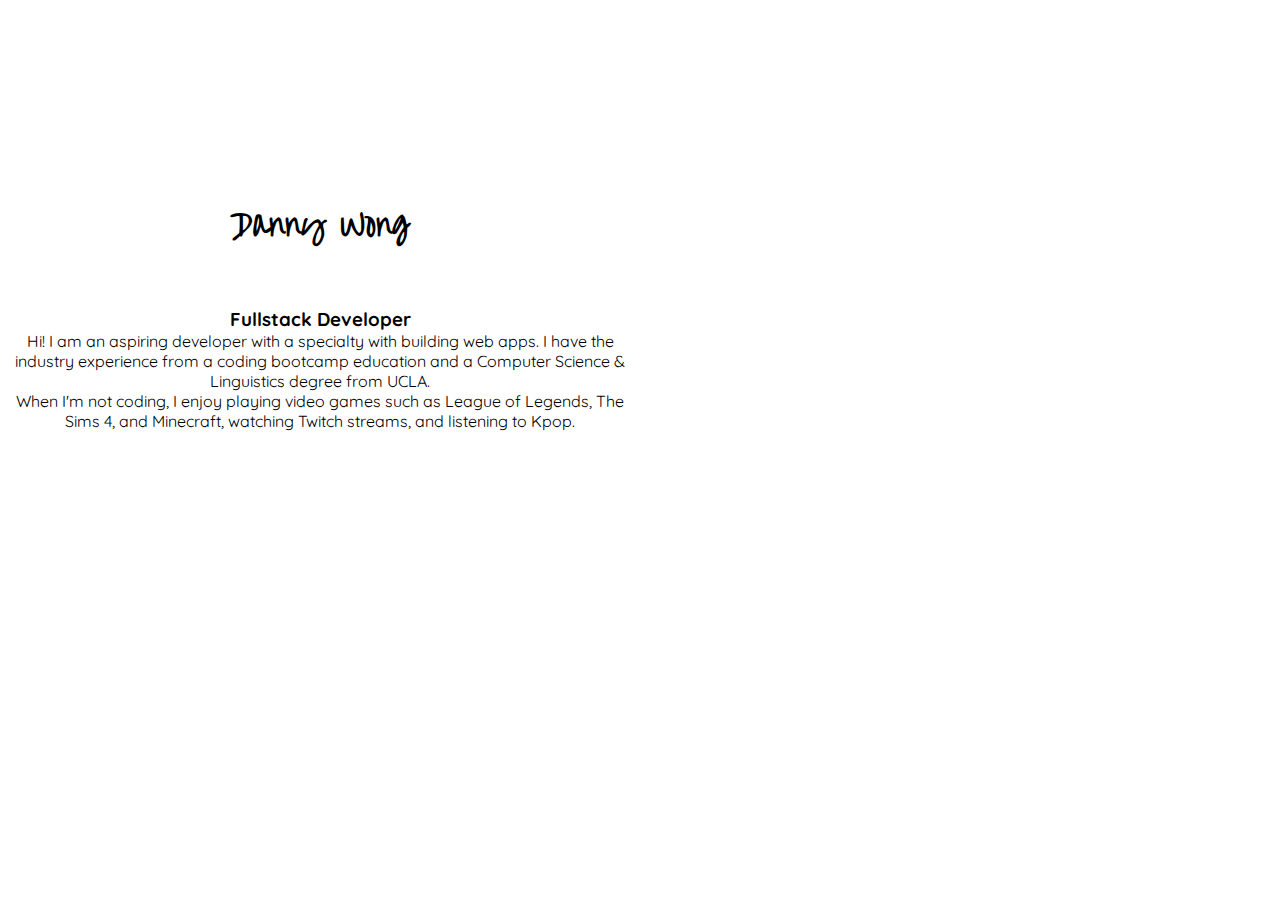
==== index.html @ a7777139 "Add files via upload" ====
<!DOCTYPE html>
<html>
<head>
	<title>Hire Danny Wong</title>
	<link rel="stylesheet" type="text/css" href="./style.css">
	<link rel="icon" href="https://66.media.tumblr.com/tumblr_lkl5zl2LmK1qfamg6.gif" type="image/gif" sizes="16x16">

</head>
<body>
	<div class="row">
		<div class="column column-6">
				<h1 class="title"> Danny Wong </h1>
			<h3> Fullstack Developer </h3>
			<p class="about-me"> Hi! I am an aspiring developer with a specialty with building web apps. I have the industry experience from a coding bootcamp education and a Computer Science & Linguistics degree from UCLA.</p>
			<p> When I'm not coding, I enjoy playing video games such as League of Legends, The Sims 4, and Minecraft, watching Twitch streams, and listening to Kpop.</p>
			
		</div>
		<div class="column column-6 projects">
			
			
		</div>
	</div>
	

	<script type="text/javascript" src="./app.js"></script>
</body>
</html>
---- style.css ----
@import url('https://fonts.googleapis.com/css?family=Poiret+One|Quicksand|Over+the+Rainbow');

/*

font-family: 'Quicksand', sans-serif;
font-family: 'Poiret One', cursive;

*/

* {
	margin: 0;
	padding: 0;
}

body {
	background: white;
	font-family: 'Quicksand', sans-serif;
}


.row, .column {
  box-sizing: border-box;

}

.column {
  float: left;
  text-align: center;
  overflow: hidden;
}

.column-1 { width: 8.33%; }
.column-2 { width: 16.66%; }
.column-3 { width: 25%; }
.column-4 { width: 33.33%; }
.column-5 { width: 41.66%; }
.column-6 { width: 50%; }
.column-7 { width: 58.33%; }
.column-8 { width: 66.66%; }
.column-9 { width: 75%; }
.column-10 { width: 83.33%; }
.column-11 { width: 91.66%; }
.column-12 { width: 100%; }



.title {
	margin-top: 30%;
	margin-bottom: 50px;
	font-weight: bold;
	font-family: 'Over the Rainbow', cursive;
	color: black;

}

.projects {
	background: url('./public/background.png');
	height: 100vh;
}
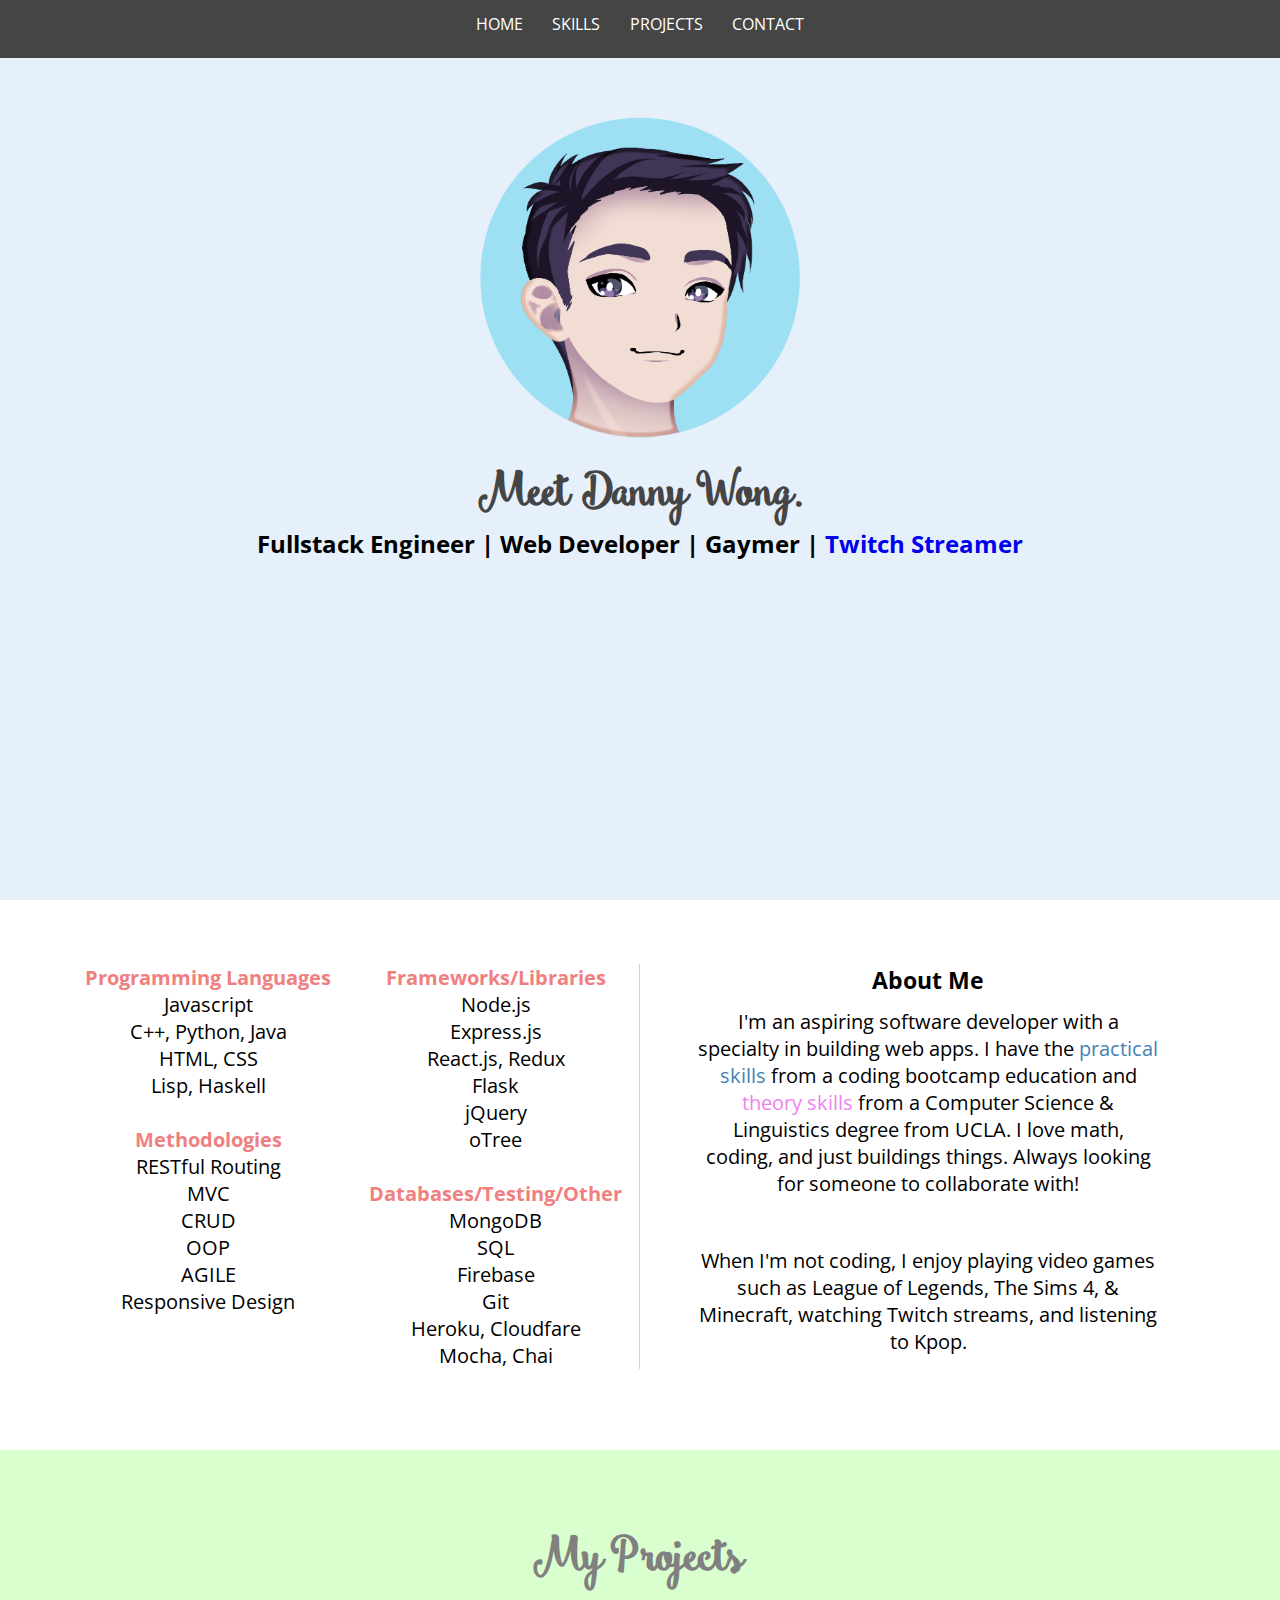
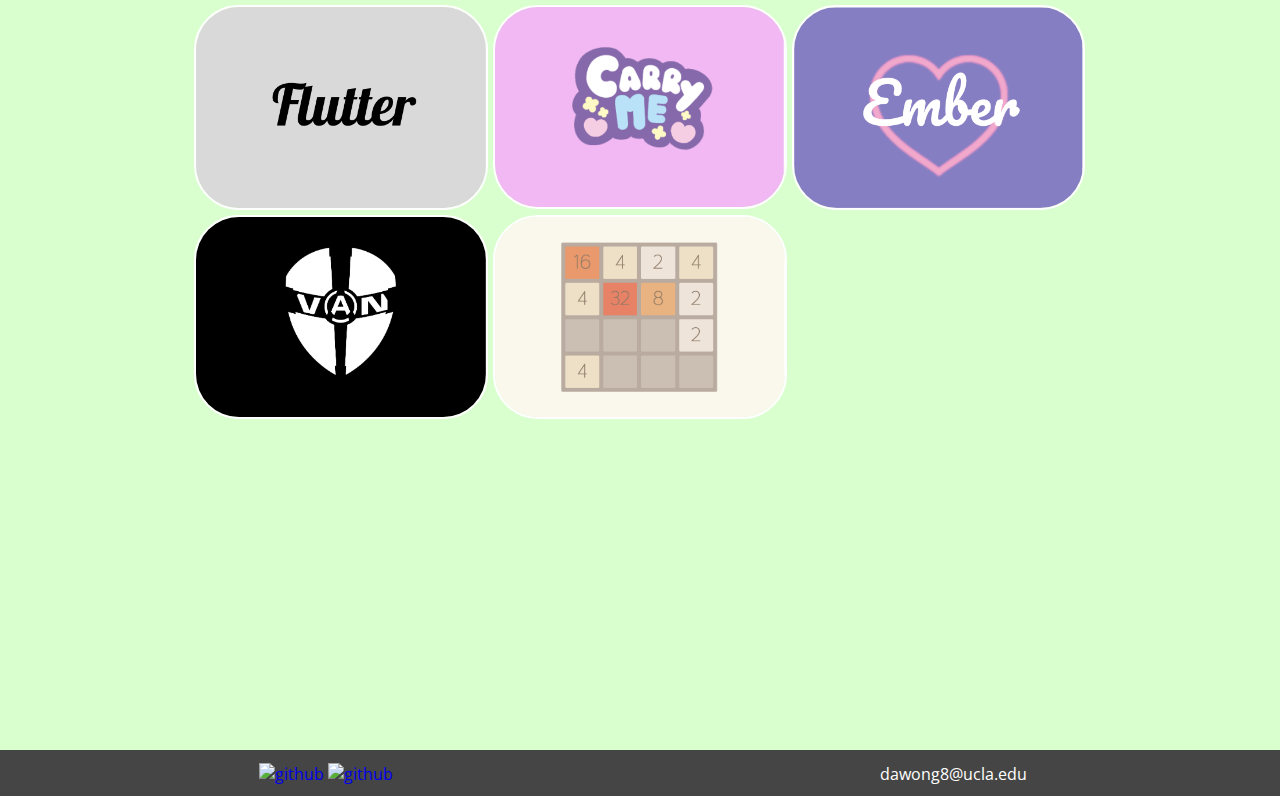
==== commit 81efeea2: "no one will see this" ====
--- a/index.html
+++ b/index.html
@@ -2,25 +2,200 @@
 <html>
 <head>
 	<title>Hire Danny Wong</title>
+	<script src="https://cdnjs.cloudflare.com/ajax/libs/jquery/3.2.1/jquery.js"></script>
+
 	<link rel="stylesheet" type="text/css" href="./style.css">
 	<link rel="icon" href="https://66.media.tumblr.com/tumblr_lkl5zl2LmK1qfamg6.gif" type="image/gif" sizes="16x16">
 
+
+
 </head>
 <body>
-	<div class="row">
+	<div class="nav"> 
+		<a href="#home"> HOME </a>
+		<a href="#skills"> SKILLS </a>
+		<a href="#projects"> PROJECTS </a>
+		<a href="#contact"> CONTACT </a>
+	</div>
+	<div id="invi"></div>
+	<div class="row home" id="home">
+		<div class="column column-12">
+			<img class="profile-pic" src="./public/photo.png" alt="profile-pic">
+
+			 
+		</div>
+		<div class="column column-12">
+			<h2 class="title"> Meet Danny Wong.</h2>
+		</div>
+		<div class="column column-12">
+			<h2 class="subtitle"> Fullstack Engineer | Web Developer | Gaymer | <a href="https://www.twitch.tv/clipclopper" target="_blank"> Twitch Streamer</a></h2>
+		</div>
+	</div>
+
+
+	<div class="row about-section" id="skills">
 		<div class="column column-6">
-				<h1 class="title"> Danny Wong </h1>
-			<h3> Fullstack Developer </h3>
-			<p class="about-me"> Hi! I am an aspiring developer with a specialty with building web apps. I have the industry experience from a coding bootcamp education and a Computer Science & Linguistics degree from UCLA.</p>
-			<p> When I'm not coding, I enjoy playing video games such as League of Legends, The Sims 4, and Minecraft, watching Twitch streams, and listening to Kpop.</p>
+			<div class="row">
+				<div class="column column-6"> 
+					<h4> Programming Languages </h4>
+					<ul>
+						<li>Javascript</li>
+						<li>C++, Python, Java</li>
+						<li>HTML, CSS</li>
+						<li>Lisp, Haskell</li>
+					</ul>
+					<br>
+					<h4> Methodologies</h4>
+					<ul>
+						<li>RESTful Routing</li>
+						<li>MVC</li>
+						<li>CRUD</li>
+						<li>OOP</li>
+						<li>AGILE</li>
+						<li>Responsive Design</li>
+					</ul>
+				</div>
+				<div class="column column-6 border"> 
+					<h4> Frameworks/Libraries</h4>
+					<ul>
+						<li>Node.js</li>
+						<li>Express.js</li>
+						<li>React.js, Redux</li>
+						<li>Flask</li>
+						<li>jQuery</li>
+						<li>oTree</li>
+
+					</ul>
+					<br>
+					<h4> Databases/Testing/Other</h4>
+					<ul>
+						<li>MongoDB</li>
+
+						<li>SQL</li>
+						<li>Firebase</li>
+						<li>Git</li>
+						<li>Heroku, Cloudfare</li>
+						<li>Mocha, Chai</li>
+
+					</ul>
+				</div>
+			</div>
+		</div>
+		<div class="column column-6 about-panel">
+			<h3> About Me </h3>
+			<p class="about-me"> I'm an aspiring software developer with a specialty in building web apps. I have the <span class="practical">practical skills </span> from a coding bootcamp education and <span class="theory"> theory skills </span> from a Computer Science & Linguistics degree from UCLA. I love math, coding, and just buildings things. Always looking for someone to collaborate with!</p>
+			<br>
+			<p class="about-me"> When I'm not coding, I enjoy playing video games such as League of Legends, The Sims 4, & Minecraft, watching Twitch streams, and listening to Kpop.</p>
+			<br>
 			
 		</div>
-		<div class="column column-6 projects">
-			
-			
-		</div>
-	</div>
-	
+	</div>
+	<div class="row project" id="projects">
+		<div class="column column-12 project-title" >
+			<h2 class="title">My Projects</h2>
+
+		</div>
+
+		<div class="column column-12">
+			<div class="row project-listing">
+				<div class="column column-4 project-item">
+					<img src="./public/flutter.png" alt="flutter">
+					  <div class="overlay">
+					    <div class="text">
+					    	<h2> Instagram Recreation. </h2>
+					    	<p> Some features include uploading pictures/creating posts, Facebook login/register, followers/likes, comments. </p> 
+				    		<a href="https://github.com/dawong8/instagram-clone" target="_blank"> 
+				    			<img class="icon" src="http://www.stickpng.com/assets/images/5847f98fcef1014c0b5e48c0.png" alt="github"> 
+				    		</a>
+				    		<a href="https://flutter-client.herokuapp.com/" target="_blank"> 
+				    			<img class="icon" src="https://image.flaticon.com/icons/svg/34/34735.svg" alt="link"> 
+				    		</a>
+					    </div>
+					</div>
+				</div>
+				<div class="column column-4 project-item">
+					<img src="./public/carryme.png" alt="carryme">
+					<div class="overlay">
+					    <div class="text">
+					    	<h2> Fortnite Matchmaking. </h2>
+					    	<p> No more posting on forums to find other Fortnite players. </p> <p> Fortnite meets Tinder & Yelp! </p>
+					    	<a href="https://github.com/dawong8/carry-me-frontend" target="_blank"> 
+				    			<img class="icon" src="http://www.stickpng.com/assets/images/5847f98fcef1014c0b5e48c0.png" alt="github"> 
+				    		</a>
+				    		<a href="https://carryme-frontend.herokuapp.com/" target="_blank"> 
+				    			<img class="icon" src="https://image.flaticon.com/icons/svg/34/34735.svg" alt="link"> 
+				    		</a>
+					    </div>
+					</div>
+				</div>
+				
+				<div class="column column-4 project-item">
+					<img src="./public/ember.png" alt="ember">
+					<div class="overlay">
+					    <div class="text">
+					    	<h2> Ember Dating App. </h2>
+					    	<p> Recreated Tinder as an Express.js server rendered dating app with date idea suggestions. </p>
+					    	<a href="https://github.com/dawong8/ember-dating-app" target="_blank"> 
+				    			<img class="icon" src="http://www.stickpng.com/assets/images/5847f98fcef1014c0b5e48c0.png" alt="github"> 
+				    		</a>
+				    		<a href="https://ember-dating.herokuapp.com/" target="_blank"> 
+				    			<img class="icon" src="https://image.flaticon.com/icons/svg/34/34735.svg" alt="link"> 
+				    		</a>
+					    </div>
+					</div>
+				</div>
+				<div class="column column-4 project-item">
+					<img src="./public/vgl.png" alt="vgl">
+					<div class="overlay">
+					    <div class="text">
+					    	<h2> Esports Tournament. </h2>
+					    	<p> Freelance work for Twitch Streamer "Vanvliete". League of Legends esports score, schedule, & team tracker. </p>
+					    	<a href="https://github.com/dawong8/vangamingleague" target="_blank"> 
+				    			<img class="icon" src="http://www.stickpng.com/assets/images/5847f98fcef1014c0b5e48c0.png" alt="github"> 
+				    		</a>
+				    		<a href="http://www.vangamingleague.com/" target="_blank"> 
+				    			<img class="icon" src="https://image.flaticon.com/icons/svg/34/34735.svg" alt="link"> 
+				    		</a>
+					    </div>
+					</div>
+				</div>
+				<div class="column column-4 project-item">
+					<img src="./public/2048.png" alt="2048">
+					<div class="overlay">
+					    <div class="text">
+					    	<h2> 2048 Game. </h2>
+					    	<p> Recreation of 2048 tile game using pure JS and jQuery. </p>
+					    	<a href="https://github.com/dawong8/2048/" target="_blank"> 
+				    			<img class="icon" src="http://www.stickpng.com/assets/images/5847f98fcef1014c0b5e48c0.png" alt="github"> 
+				    		</a>
+				    		<a href="https://dawong8.github.io/2048/" target="_blank"> 
+				    			<img class="icon" src="https://image.flaticon.com/icons/svg/34/34735.svg" alt="link"> 
+				    		</a>
+					    </div>
+					</div>
+				</div>
+
+			</div>
+
+		</div>
+
+	</div>
+
+	<div class="footer" id="contact"> 
+		<div class="row">
+			<div class="column column-6">
+				<a href="https://github.com/dawong8" target="_blank"> 
+    				<img class="footer-icon" src="http://www.stickpng.com/assets/images/5847f98fcef1014c0b5e48c0.png" alt="github"> 
+				</a>
+				<a href="https://www.linkedin.com/in/dawong8/" target="_blank"> 
+    				<img class="footer-icon" src="https://cdn.freebiesupply.com/logos/large/2x/linkedin-icon-logo-png-transparent.png" alt="github"> 
+				</a>
+			</div>
+			<div class="column column-6">
+				dawong8@ucla.edu
+			</div>
+		</div>
+	</div>
 
 	<script type="text/javascript" src="./app.js"></script>
 </body>
--- a/style.css
+++ b/style.css
@@ -1,20 +1,22 @@
-@import url('https://fonts.googleapis.com/css?family=Poiret+One|Quicksand|Over+the+Rainbow');
-
-/*
-
-font-family: 'Quicksand', sans-serif;
-font-family: 'Poiret One', cursive;
-
-*/
+@import url('https://fonts.googleapis.com/css?family=Poiret+One|Quicksand|Open+Sans+Condensed:300');
+
+@font-face {
+  font-family: myFirstFont;
+  src: url('./public/Smoothie Shoppe.ttf');
+}
+
+
 
 * {
 	margin: 0;
 	padding: 0;
+	scroll-behavior: smooth;
+
 }
 
 body {
 	background: white;
-	font-family: 'Quicksand', sans-serif;
+	font-family: 'Open Sans Condensed', sans-serif;
 }
 
 
@@ -44,16 +46,205 @@
 
 
 
+
+.hide {
+	display: none;
+}
+
+/* home page */
+
+.home{
+	height: 100vh;
+	width: 100%;
+	background: #e6f0fa;
+	z-index: 1;
+}
+
+.profile-pic {
+	margin-top: 100px;
+	width: 25%;
+}
 .title {
-	margin-top: 30%;
-	margin-bottom: 50px;
-	font-weight: bold;
-	font-family: 'Over the Rainbow', cursive;
+
+	font-family: myFirstFont;
+	color: #454545;
+	font-size: 45px;
+
+
+}
+
+
+
+/* nav bar */
+
+.nav {
+	position: fixed;
+	background: #454545;
+	width: 100%;
+	height: 5%;
+	text-align: center;
+	z-index: 99;
+	padding-top: 1%;
+}
+
+.nav a {
+	text-decoration: none;
+	padding: 1%;
+	color: white;
+}
+a:hover {
+	color: lightcoral;
+}
+
+a:visted {
 	color: black;
-
-}
-
-.projects {
-	background: url('./public/background.png');
+}
+
+/* footer */
+
+.footer {
+	bottom: 0;
+	background: #454545;
+	height: 20px;
+	text-align: center;
+	color: white;
+	padding: 1%;
+}
+
+.footer-icon {
+	width: 3%;
+}
+
+
+
+/* rain animation */
+.rain {
+	position: relative;
+	opacity: 0.5;
+	z-index: 2;
+}
+
+#invi {
+	height: 0;
+	width: 1200px;
+}
+
+/* about */
+
+.about-section {
+	background: white;
+	font-size: 20px;
+	text-align: center;
+	padding: 5%;
+	height: 550px;
+
+}
+
+
+
+.about-me {
+	text-align: center;
+	margin: 2% 10%;
+}
+
+
+h4 {
+	color: lightcoral;
+
+}
+
+.border {
+	border-right: solid 1px lightgrey;
+}
+
+
+.practical {
+	color: steelblue;
+}
+
+.theory {
+	color: violet;
+}
+
+
+
+
+/* projects */
+
+
+.project {
+	background: #d9ffce;
 	height: 100vh;
+}
+
+.project-title{
+	margin-top: 75px;
+}
+
+.project-title h2 {
+	color: grey;
+}
+
+
+
+.project-listing {
+	padding: 1% 15%;
+}
+
+
+.project-item {
+	position: relative;
+}
+
+.project-item img {
+	width:97%;
+	border: 2px solid white;
+	border-radius: 45px;
+}
+
+.overlay {
+	position: absolute;
+	top: 0;
+	bottom: 0;
+	left: 0;
+	right: 0;
+
+	width:100%;
+	border-radius: 45px;
+
+	opacity: 0;
+
+	transition: .5s ease;
+	background-color: #ffe7e7;
+}
+
+.project-item:hover .overlay {
+  opacity: 1;
+}
+
+.text {
+  color: black;
+  font-size: 15px;
+  position: absolute;
+  top: 50%;
+  left: 50%;
+  -webkit-transform: translate(-50%, -50%);
+  -ms-transform: translate(-50%, -50%);
+  transform: translate(-50%, -50%);
+  text-align: left;
+}
+
+.icon {
+	border: none !important;
+	width: 15% !important;
+}
+
+
+.icon:hover, .footer-icon:hover {
+	opacity: 0.5;
+	cursor: pointer;
+}
+
+a {
+	text-decoration-line: none;
 }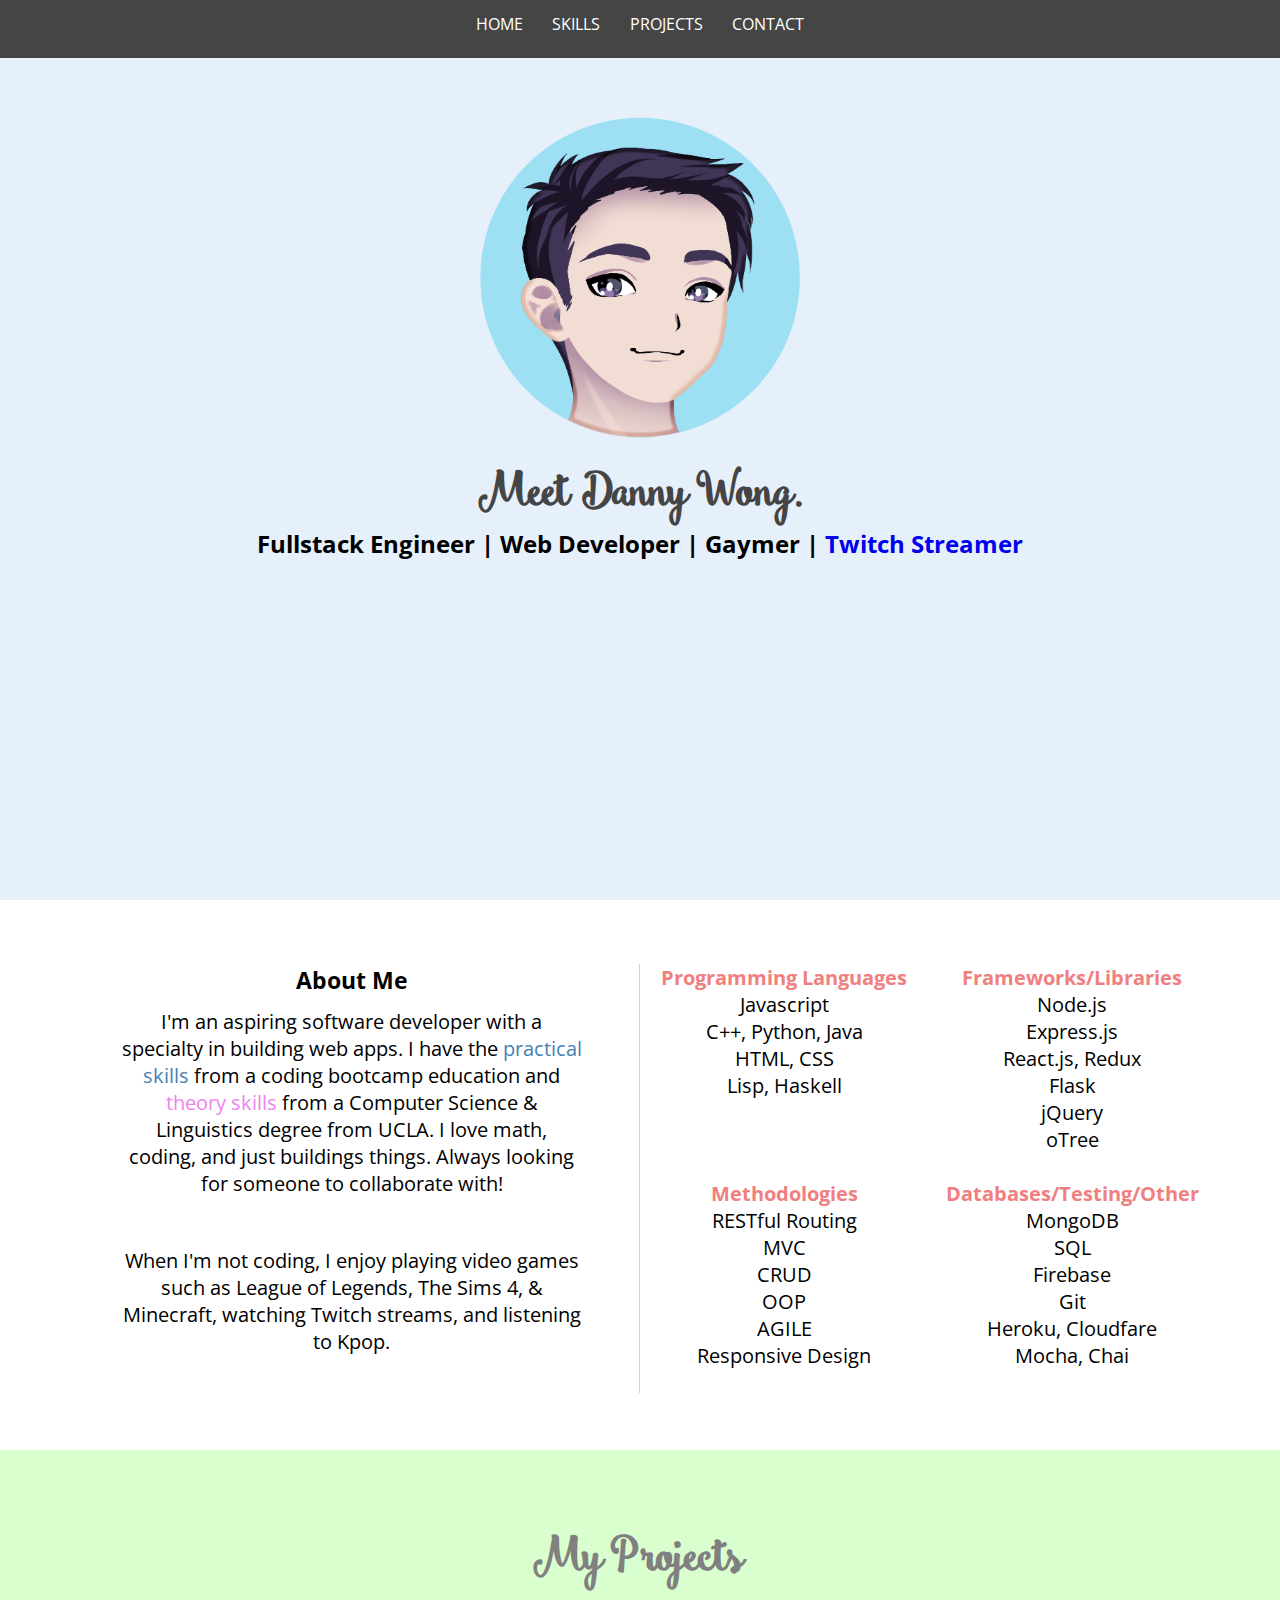
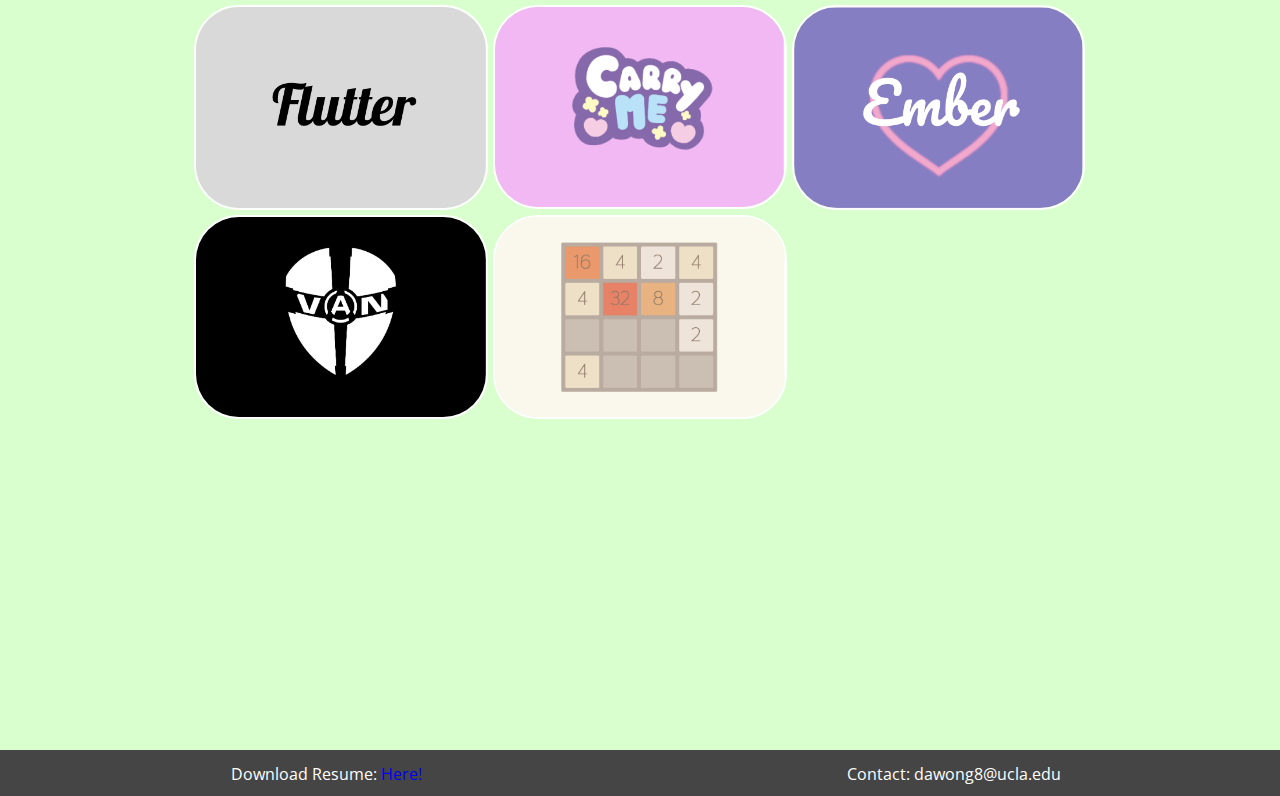
==== commit 5d2d52a4: "responsive css" ====
--- a/index.html
+++ b/index.html
@@ -34,7 +34,15 @@
 
 
 	<div class="row about-section" id="skills">
-		<div class="column column-6">
+		<div class="column column-6 about-panel border">
+			<h3> About Me </h3>
+			<p class="about-me"> I'm an aspiring software developer with a specialty in building web apps. I have the <span class="practical">practical skills </span> from a coding bootcamp education and <span class="theory"> theory skills </span> from a Computer Science & Linguistics degree from UCLA. I love math, coding, and just buildings things. Always looking for someone to collaborate with!</p>
+			<br>
+			<p class="about-me"> When I'm not coding, I enjoy playing video games such as League of Legends, The Sims 4, & Minecraft, watching Twitch streams, and listening to Kpop.</p>
+			<br>
+			
+		</div>
+		<div class="column column-6 skills-panel">
 			<div class="row">
 				<div class="column column-6"> 
 					<h4> Programming Languages </h4>
@@ -44,6 +52,8 @@
 						<li>HTML, CSS</li>
 						<li>Lisp, Haskell</li>
 					</ul>
+					<br>
+					<br>
 					<br>
 					<h4> Methodologies</h4>
 					<ul>
@@ -55,7 +65,7 @@
 						<li>Responsive Design</li>
 					</ul>
 				</div>
-				<div class="column column-6 border"> 
+				<div class="column column-6"> 
 					<h4> Frameworks/Libraries</h4>
 					<ul>
 						<li>Node.js</li>
@@ -81,14 +91,7 @@
 				</div>
 			</div>
 		</div>
-		<div class="column column-6 about-panel">
-			<h3> About Me </h3>
-			<p class="about-me"> I'm an aspiring software developer with a specialty in building web apps. I have the <span class="practical">practical skills </span> from a coding bootcamp education and <span class="theory"> theory skills </span> from a Computer Science & Linguistics degree from UCLA. I love math, coding, and just buildings things. Always looking for someone to collaborate with!</p>
-			<br>
-			<p class="about-me"> When I'm not coding, I enjoy playing video games such as League of Legends, The Sims 4, & Minecraft, watching Twitch streams, and listening to Kpop.</p>
-			<br>
-			
-		</div>
+		
 	</div>
 	<div class="row project" id="projects">
 		<div class="column column-12 project-title" >
@@ -102,7 +105,7 @@
 					<img src="./public/flutter.png" alt="flutter">
 					  <div class="overlay">
 					    <div class="text">
-					    	<h2> Instagram Recreation. </h2>
+					    	<h2> Instagram Recreation </h2>
 					    	<p> Some features include uploading pictures/creating posts, Facebook login/register, followers/likes, comments. </p> 
 				    		<a href="https://github.com/dawong8/instagram-clone" target="_blank"> 
 				    			<img class="icon" src="http://www.stickpng.com/assets/images/5847f98fcef1014c0b5e48c0.png" alt="github"> 
@@ -117,7 +120,7 @@
 					<img src="./public/carryme.png" alt="carryme">
 					<div class="overlay">
 					    <div class="text">
-					    	<h2> Fortnite Matchmaking. </h2>
+					    	<h2> Fortnite Matchmaking </h2>
 					    	<p> No more posting on forums to find other Fortnite players. </p> <p> Fortnite meets Tinder & Yelp! </p>
 					    	<a href="https://github.com/dawong8/carry-me-frontend" target="_blank"> 
 				    			<img class="icon" src="http://www.stickpng.com/assets/images/5847f98fcef1014c0b5e48c0.png" alt="github"> 
@@ -128,12 +131,12 @@
 					    </div>
 					</div>
 				</div>
-				
+				<div class="project-item mystery">. </div>
 				<div class="column column-4 project-item">
 					<img src="./public/ember.png" alt="ember">
 					<div class="overlay">
 					    <div class="text">
-					    	<h2> Ember Dating App. </h2>
+					    	<h2> Ember Dating App </h2>
 					    	<p> Recreated Tinder as an Express.js server rendered dating app with date idea suggestions. </p>
 					    	<a href="https://github.com/dawong8/ember-dating-app" target="_blank"> 
 				    			<img class="icon" src="http://www.stickpng.com/assets/images/5847f98fcef1014c0b5e48c0.png" alt="github"> 
@@ -144,11 +147,12 @@
 					    </div>
 					</div>
 				</div>
+
 				<div class="column column-4 project-item">
 					<img src="./public/vgl.png" alt="vgl">
 					<div class="overlay">
 					    <div class="text">
-					    	<h2> Esports Tournament. </h2>
+					    	<h2> Esports Tournament </h2>
 					    	<p> Freelance work for Twitch Streamer "Vanvliete". League of Legends esports score, schedule, & team tracker. </p>
 					    	<a href="https://github.com/dawong8/vangamingleague" target="_blank"> 
 				    			<img class="icon" src="http://www.stickpng.com/assets/images/5847f98fcef1014c0b5e48c0.png" alt="github"> 
@@ -163,7 +167,7 @@
 					<img src="./public/2048.png" alt="2048">
 					<div class="overlay">
 					    <div class="text">
-					    	<h2> 2048 Game. </h2>
+					    	<h2> 2048 Game </h2>
 					    	<p> Recreation of 2048 tile game using pure JS and jQuery. </p>
 					    	<a href="https://github.com/dawong8/2048/" target="_blank"> 
 				    			<img class="icon" src="http://www.stickpng.com/assets/images/5847f98fcef1014c0b5e48c0.png" alt="github"> 
@@ -184,15 +188,11 @@
 	<div class="footer" id="contact"> 
 		<div class="row">
 			<div class="column column-6">
-				<a href="https://github.com/dawong8" target="_blank"> 
-    				<img class="footer-icon" src="http://www.stickpng.com/assets/images/5847f98fcef1014c0b5e48c0.png" alt="github"> 
-				</a>
-				<a href="https://www.linkedin.com/in/dawong8/" target="_blank"> 
-    				<img class="footer-icon" src="https://cdn.freebiesupply.com/logos/large/2x/linkedin-icon-logo-png-transparent.png" alt="github"> 
-				</a>
+				Download Resume: 
+				<a href="./public/danny_wong_resume.pdf" download> Here!</a>
 			</div>
 			<div class="column column-6">
-				dawong8@ucla.edu
+				Contact: dawong8@ucla.edu
 			</div>
 		</div>
 	</div>
--- a/style.css
+++ b/style.css
@@ -73,6 +73,14 @@
 
 }
 
+@media only screen and (max-width: 1000px) {
+ 	 .profile-pic {
+ 	 	width: 300px;
+ 	 }
+ 	 .home {
+ 	 	height: 700px;
+ 	 }
+}
 
 
 /* nav bar */
@@ -100,6 +108,13 @@
 	color: black;
 }
 
+@media only screen and (max-height: 500px) {
+ 	 .nav {
+ 	 	height: 25px;
+ 	 }
+
+}
+
 /* footer */
 
 .footer {
@@ -117,18 +132,6 @@
 
 
 
-/* rain animation */
-.rain {
-	position: relative;
-	opacity: 0.5;
-	z-index: 2;
-}
-
-#invi {
-	height: 0;
-	width: 1200px;
-}
-
 /* about */
 
 .about-section {
@@ -168,7 +171,20 @@
 
 
 
-
+@media only screen and (max-width: 800px) {
+	.about-section {
+		height: 140vh;
+	}
+	.skills-panel{
+		width: 100%;
+	}
+	.about-panel {
+		width: 100%;
+	}
+	.border {
+		border-right: none;
+	}
+}
 /* projects */
 
 
@@ -247,4 +263,58 @@
 
 a {
 	text-decoration-line: none;
-}+}
+
+.mystery {
+	display: none;
+}
+
+@media only screen and (max-width: 1150px) {
+	.project {
+		height: 200vh;
+	}
+	.project-item {
+		width: 50%;
+	}
+	.mystery {
+		visibility: hidden;
+		display: block;
+	}
+	.project-listing {
+		padding: 1% 5%;
+	}
+
+}
+@media only screen and (max-width: 900px) {
+	.project {
+		height: 180vh;
+	}
+}
+
+@media only screen and (max-width: 790px) {
+	.project {
+		height: 150vh;
+	}
+}
+
+@media only screen and (max-width: 700px) {
+	.project-item {
+		width: 100%;
+	}
+	.project {
+		height: 370vh;
+	}
+}
+
+@media only screen and (max-width: 650px) {
+	.project {
+		height: 350vh;
+	}
+}
+
+@media only screen and (max-width: 400px) {
+	.project {
+		height: 230vh;
+	}
+}
+
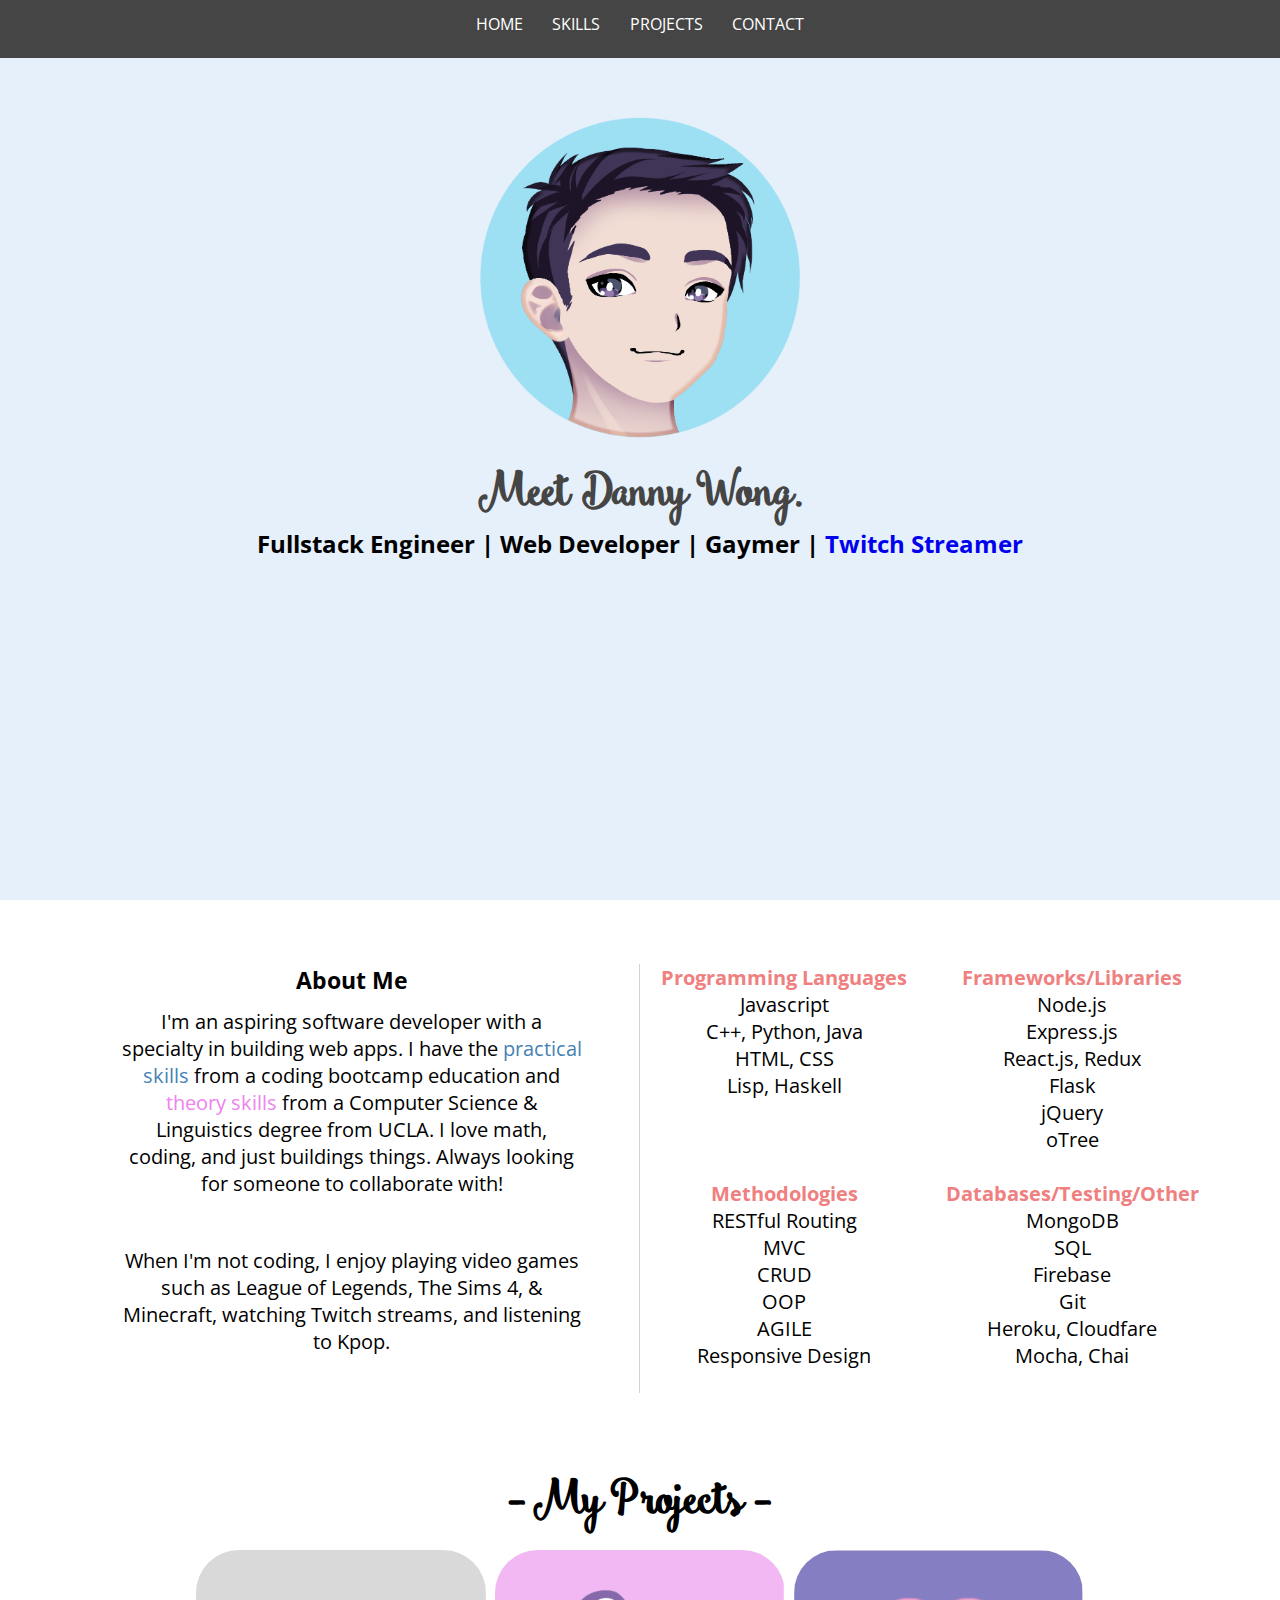
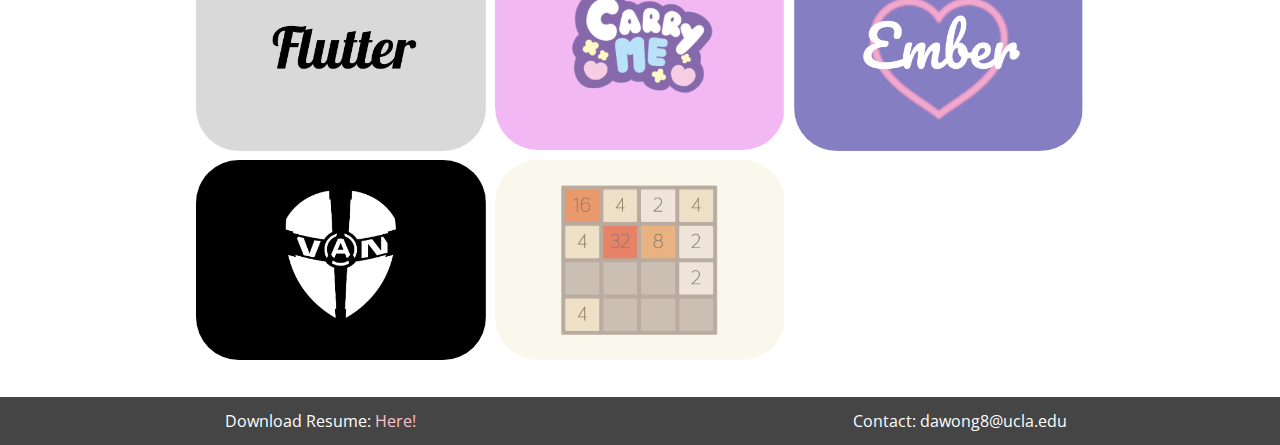
==== commit bd088981: "changes to responsiveness" ====
--- a/index.html
+++ b/index.html
@@ -95,7 +95,7 @@
 	</div>
 	<div class="row project" id="projects">
 		<div class="column column-12 project-title" >
-			<h2 class="title">My Projects</h2>
+			<h2 class="title">- My Projects -</h2>
 
 		</div>
 
@@ -185,13 +185,13 @@
 
 	</div>
 
-	<div class="footer" id="contact"> 
+	<div class="" id="contact"> 
 		<div class="row">
-			<div class="column column-6">
+			<div class="column column-6 footer">
 				Download Resume: 
 				<a href="./public/danny_wong_resume.pdf" download> Here!</a>
 			</div>
-			<div class="column column-6">
+			<div class="column column-6 footer">
 				Contact: dawong8@ucla.edu
 			</div>
 		</div>
--- a/style.css
+++ b/style.css
@@ -118,16 +118,15 @@
 /* footer */
 
 .footer {
-	bottom: 0;
-	background: #454545;
-	height: 20px;
 	text-align: center;
 	color: white;
+	margin-top: 30px;
 	padding: 1%;
-}
-
-.footer-icon {
-	width: 3%;
+	background: #454545;
+}
+
+.footer a {
+	color: pink;
 }
 
 
@@ -135,12 +134,10 @@
 /* about */
 
 .about-section {
-	background: white;
 	font-size: 20px;
 	text-align: center;
 	padding: 5%;
-	height: 550px;
-
+	height: 100%;
 }
 
 
@@ -170,11 +167,13 @@
 }
 
 
+.about-panel, .skills-panel {
+	background: white;
+	height: 100%;
+}
 
 @media only screen and (max-width: 800px) {
-	.about-section {
-		height: 140vh;
-	}
+
 	.skills-panel{
 		width: 100%;
 	}
@@ -188,17 +187,14 @@
 /* projects */
 
 
-.project {
-	background: #d9ffce;
-	height: 100vh;
-}
+
 
 .project-title{
 	margin-top: 75px;
 }
 
 .project-title h2 {
-	color: grey;
+	color: black;
 }
 
 
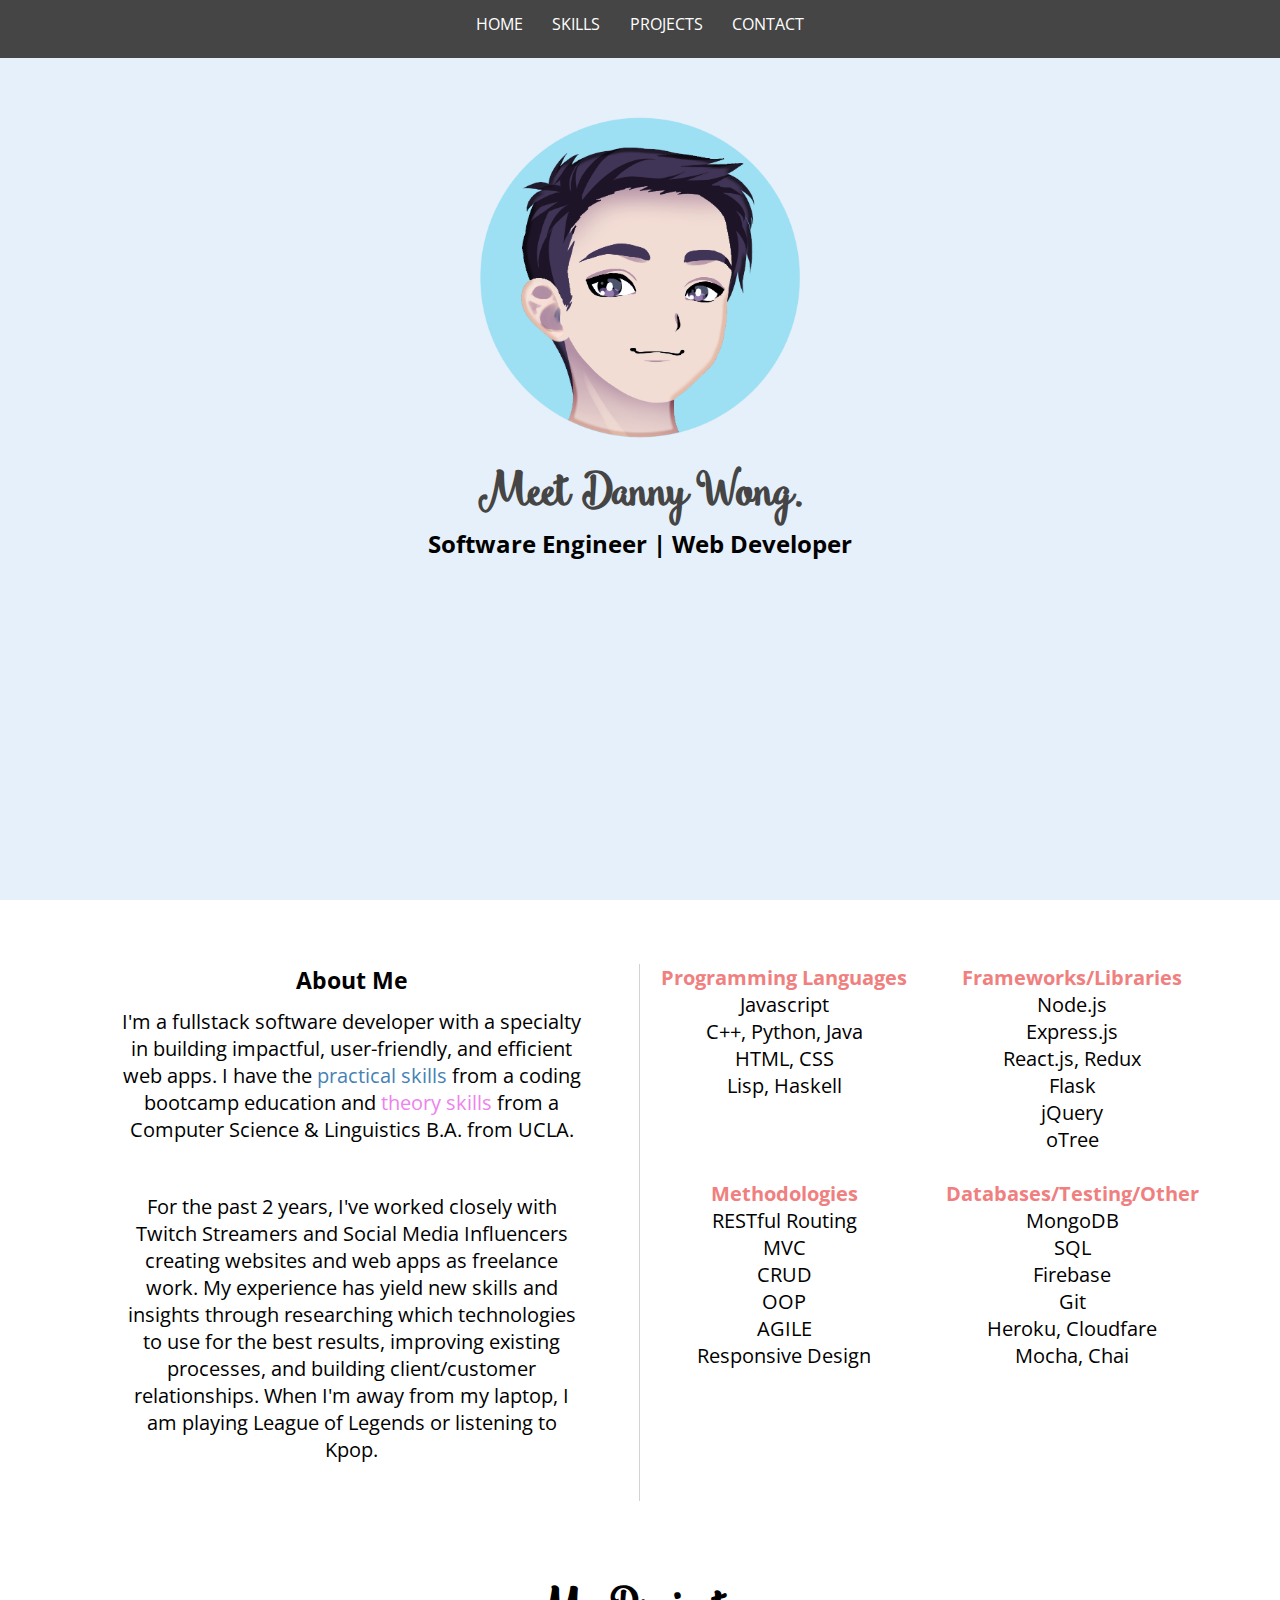
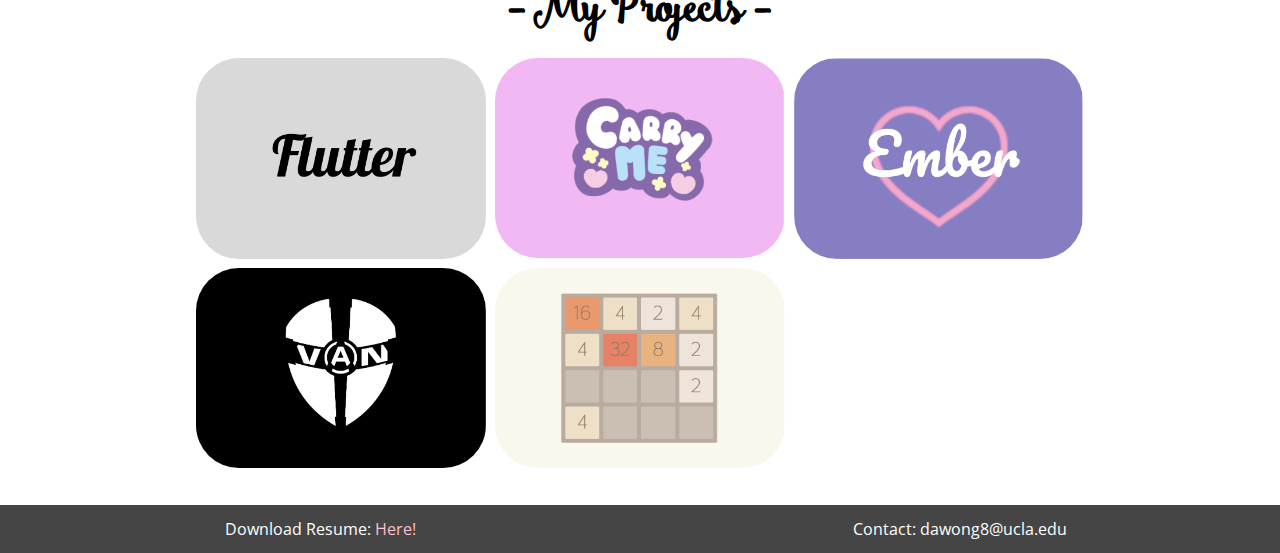
==== commit 42d1f31f: "changed about me section" ====
--- a/index.html
+++ b/index.html
@@ -1,12 +1,12 @@
 <!DOCTYPE html>
 <html>
 <head>
-	<title>Hire Danny Wong</title>
+	<title>Danny Wong</title>
 	<script src="https://cdnjs.cloudflare.com/ajax/libs/jquery/3.2.1/jquery.js"></script>
 
 	<link rel="stylesheet" type="text/css" href="./style.css">
-	<link rel="icon" href="https://66.media.tumblr.com/tumblr_lkl5zl2LmK1qfamg6.gif" type="image/gif" sizes="16x16">
-
+<!-- 	<link rel="icon" href="https://beatricedailysun.com/content/tncms/site/icon.ico" type="image/gif" sizes="16x16">
+ -->
 
 
 </head>
@@ -25,10 +25,10 @@
 			 
 		</div>
 		<div class="column column-12">
-			<h2 class="title"> Meet Danny Wong.</h2>
-		</div>
-		<div class="column column-12">
-			<h2 class="subtitle"> Fullstack Engineer | Web Developer | Gaymer | <a href="https://www.twitch.tv/clipclopper" target="_blank"> Twitch Streamer</a></h2>
+			<h1 class="title"> Meet Danny Wong.</h1>
+		</div>
+		<div class="column column-12">
+			<h2 class="subtitle"> Software Engineer | Web Developer <!-- | <a href="https://www.twitch.tv/clipclopper" target="_blank"> Twitch Streamer</a> --></h2>
 		</div>
 	</div>
 
@@ -36,9 +36,9 @@
 	<div class="row about-section" id="skills">
 		<div class="column column-6 about-panel border">
 			<h3> About Me </h3>
-			<p class="about-me"> I'm an aspiring software developer with a specialty in building web apps. I have the <span class="practical">practical skills </span> from a coding bootcamp education and <span class="theory"> theory skills </span> from a Computer Science & Linguistics degree from UCLA. I love math, coding, and just buildings things. Always looking for someone to collaborate with!</p>
+			<p class="about-me"> I'm a fullstack software developer with a specialty in building impactful, user-friendly, and efficient web apps. I have the <span class="practical">practical skills </span> from a coding bootcamp education and <span class="theory"> theory skills </span> from a Computer Science & Linguistics B.A. from UCLA.</p>
 			<br>
-			<p class="about-me"> When I'm not coding, I enjoy playing video games such as League of Legends, The Sims 4, & Minecraft, watching Twitch streams, and listening to Kpop.</p>
+			<p class="about-me"> For the past 2 years, I've worked closely with Twitch Streamers and Social Media Influencers creating websites and web apps as freelance work. My experience has yield new skills and insights through researching which technologies to use for the best results, improving existing processes, and building client/customer relationships. When I'm away from my laptop, I am playing League of Legends or listening to Kpop.</p>
 			<br>
 			
 		</div>
